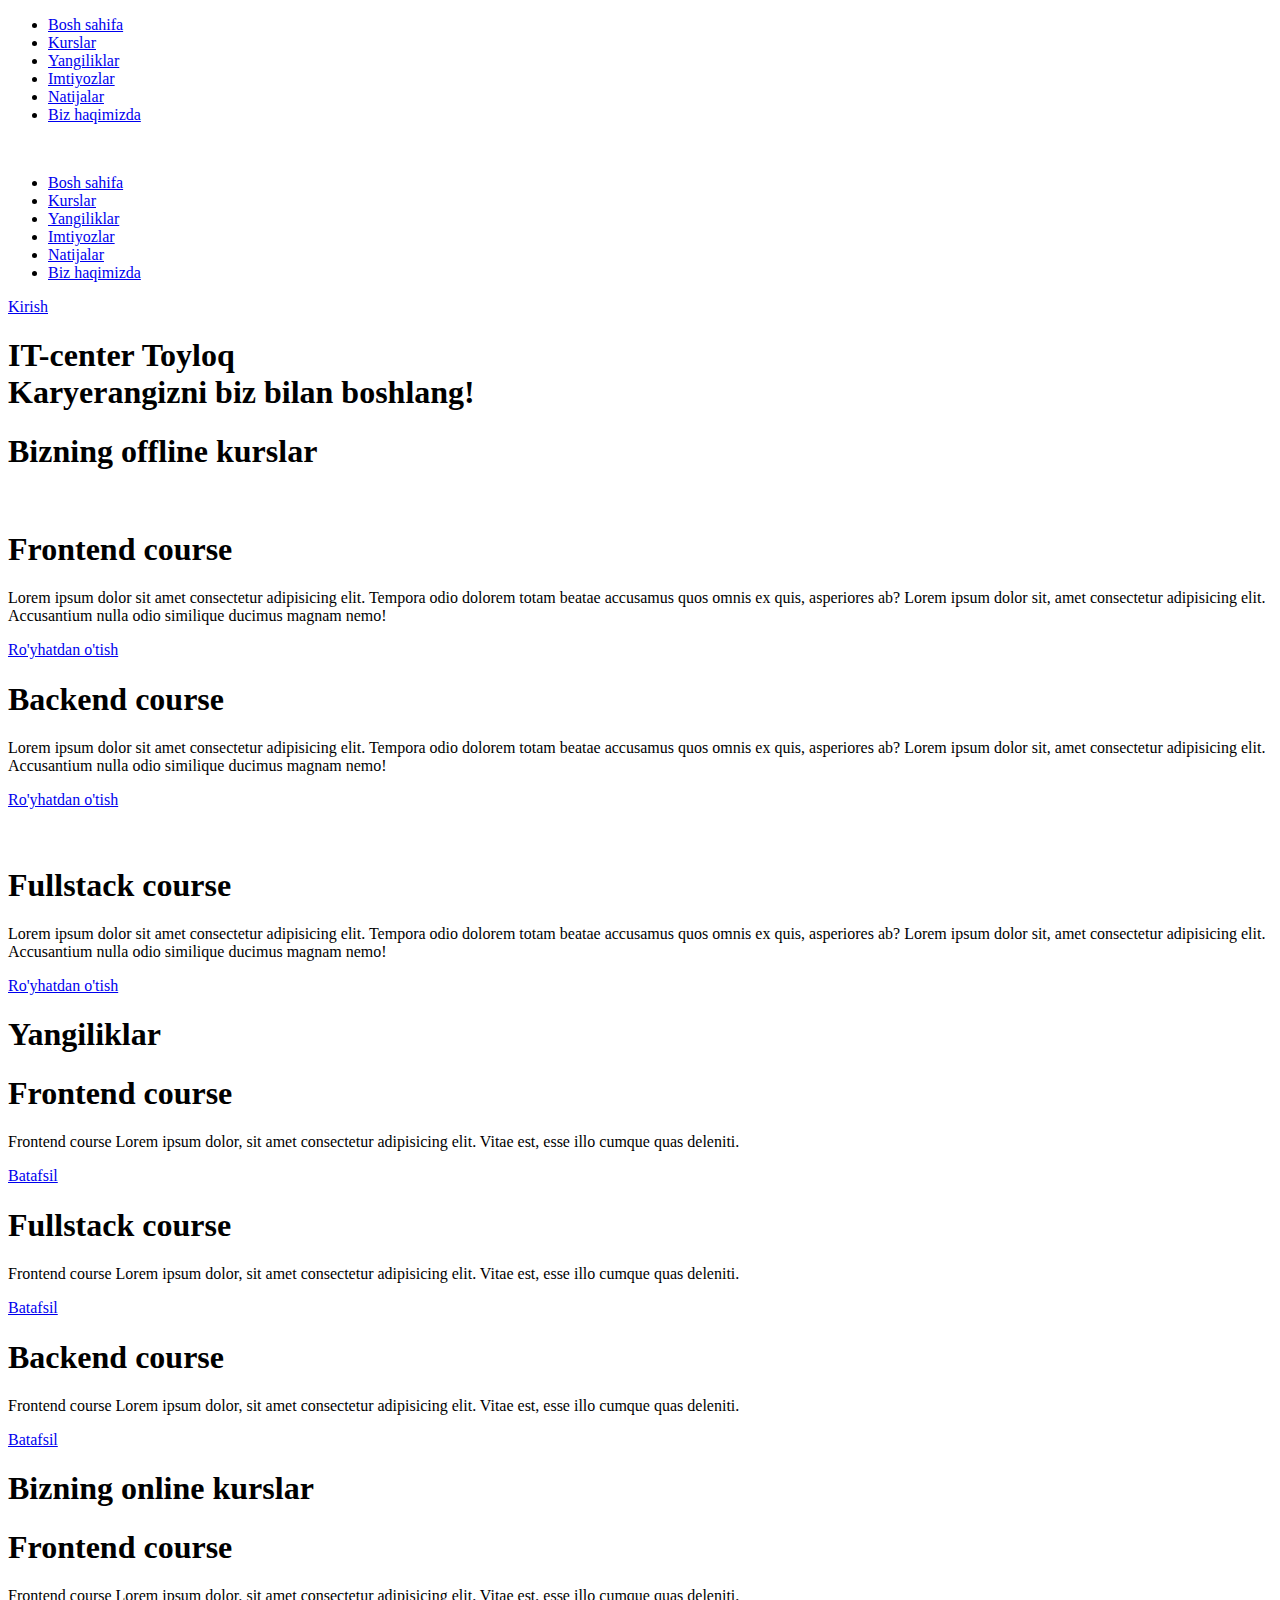
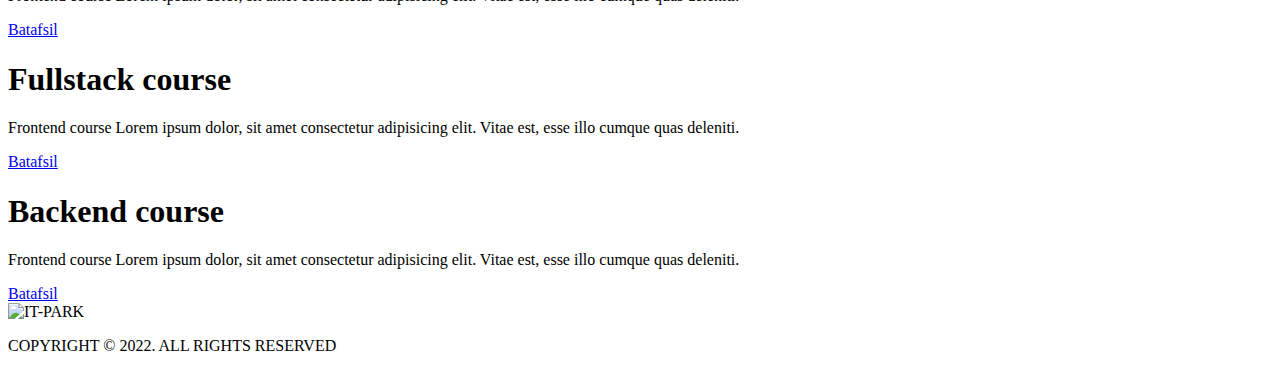
==== index.html @ f091b92b "Add files via upload" ====
<!DOCTYPE html>
<html lang="uz">

<head>
    <meta charset="UTF-8">
    <meta http-equiv="X-UA-Compatible" content="IE=edge">
    <meta name="viewport" content="width=device-width, initial-scale=1.0">
    <title>Document</title>
    <link rel="stylesheet" href="./css/main.css">
    <link rel="stylesheet" href="https://pro.fontawesome.com/releases/v5.10.0/css/all.css"
    integrity="sha384-AYmEC3Yw5cVb3ZcuHtOA93w35dYTsvhLPVnYs9eStHfGJvOvKxVfELGroGkvsg+p" crossorigin="anonymous" />
</head>

<body oncontextmenu="return false;" onkeydown="return false;" onmousedown="return false;">

    <header class="header">
        <div class="head-menu">
            <a class="logo" href="https://www.it-park.uz"></a>
            <nav class="nav-menu">
                <ul class="nav-list">
                    <li class="item">
                        <a href="index.html">Bosh sahifa</a>
                    </li>
                    <li class="item">
                        <a href="courses.html">Kurslar</a>
                    </li>
                    <li class="item">
                        <a href="#news">Yangiliklar</a>
                    </li>
                    <li class="item"><a href="#">Imtiyozlar</a></li>
                    <li class="item"><a href="#">Natijalar</a></li>
                    <li class="item"><a href="#">Biz haqimizda</a></li>
                </ul>
            </nav>
            <div class="mobile-menu-icon">
                <a href="#"><img src="./img/menu.svg" alt=""></a>
                <div class="mobile-menu">
                    <ul class="nav-list">
                        <li class="item">
                            <a href="index.html">Bosh sahifa</a>
                        </li>
                        <li class="item">
                            <a href="courses.html">Kurslar</a>
                        </li>
                        <li class="item">
                            <a href="#news">Yangiliklar</a>
                        </li>
                        <li class="item">
                            <a href="#">Imtiyozlar</a>
                        </li>
                        <li class="item"><a href="#">Natijalar</a></li>
                        <li class="item"><a href="#">Biz haqimizda</a></li>
                    </ul>
                </div>
            </div>
            <div class="reg">
                <div class="rotate_out">
                    <div class="rotate_in"></div>
                    <div class="hide"><a href="#">Kirish</a></div>
                </div>
            </div>
        </div>
        <div class="head-main">
            <h1>IT-center Toyloq <br> Karyerangizni biz bilan boshlang!</h1>
            <div class="social">
                <a href="https://www.telegram.org"><i class="fab fa-telegram"></i></a>
                <a href="https://www.youtube.com"><i class="fab fa-youtube"></i></a>
                <a href="https://www.linkedin.com"><i class="fab fa-linkedin-in"></i></a>
                <a href="https://www.facebook.com"><i class="fab fa-facebook"></i></a>
                <a href="https://www.instagram.com"><i class="fab fa-instagram"></i></a>
            </div>
        </div>

    </header>
    <main>
        <section id="courses" class="courses">
            <div class="container">
                <h1>Bizning <span>offline</span> kurslar</h1>
                <div class="row">
                    <div class="course-image">
                        <img src="./img/programming1.svg" alt="">
                    </div>
                    <div class="course-about">
                        <h1>Frontend course</h1>
                        <p>Lorem ipsum dolor sit amet consectetur adipisicing elit. Tempora odio dolorem totam beatae
                            accusamus quos omnis ex quis, asperiores ab? Lorem ipsum dolor sit, amet consectetur
                            adipisicing elit. Accusantium nulla odio similique
                            ducimus magnam nemo!</p>
                            <div class="rotate_out con_out">
                                <div class="rotate_in con_in"></div>
                                <div class="hide con_hide"><a href="#">Ro'yhatdan o'tish</a></div>
                            </div>
                    </div>
                </div>
                <div class="row">

                    <div class="course-about">
                        <h1>Backend course</h1>
                        <p>Lorem ipsum dolor sit amet consectetur adipisicing elit. Tempora odio dolorem totam beatae
                            accusamus quos omnis ex quis, asperiores ab? Lorem ipsum dolor sit, amet consectetur
                            adipisicing elit. Accusantium nulla odio similique
                            ducimus magnam nemo!</p>
                        <div class="rotate_out con_out">
                            <div class="rotate_in con_in"></div>
                            <div class="hide con_hide"><a href="#">Ro'yhatdan o'tish</a></div>
                        </div>
                    </div>
                    <div class="course-image img-top">
                        <img src="./img/programming.svg" alt="">

                    </div>
                </div>
                <div class="row">
                    <div class="course-image">
                        <img src="./img/content-pana.svg" alt="">
                    </div>
                    <div class="course-about">
                        <h1>Fullstack course</h1>
                        <p>Lorem ipsum dolor sit amet consectetur adipisicing elit. Tempora odio dolorem totam beatae
                            accusamus quos omnis ex quis, asperiores ab? Lorem ipsum dolor sit, amet consectetur
                            adipisicing elit. Accusantium nulla odio similique ducimus magnam nemo!</p>
                        <div class="rotate_out con_out">
                            <div class="rotate_in con_in"></div>
                            <div class="hide con_hide"><a href="#">Ro'yhatdan o'tish</a></div>
                        </div>
                    </div>
                </div>

            </div>
        </section>
        <section id="news" class="news">
            <div class="container">
                <h1>Yangiliklar</h1>
                <div class="row">
                    <div class="card-news">
                        <div class="card-image"></div>
                        <div class="card-main">
                            <h1>Frontend course</h1>
                            <p>Frontend course Lorem ipsum dolor, sit amet consectetur adipisicing elit. Vitae est, esse
                                illo cumque quas deleniti.</p>
                            <div class="rotate_out con-out">
                                <div class="rotate_in con-in"></div>
                                <div class="hide con-hide"><a href="#">Batafsil</a></div>
                            </div>
                        </div>
                    </div>
                    <div class="card-news">
                        <div class="card-image"></div>
                        <div class="card-main">
                            <h1>Fullstack course</h1>
                            <p>Frontend course Lorem ipsum dolor, sit amet consectetur adipisicing elit. Vitae est, esse
                                illo cumque quas deleniti.</p>
                            <div class="rotate_out con-out">
                                <div class="rotate_in con-in"></div>
                                <div class="hide con-hide"><a href="#">Batafsil</a></div>
                            </div>
                        </div>
                    </div>
                    <div class="card-news">
                        <div class="card-image"></div>
                        <div class="card-main">
                            <h1>Backend course</h1>
                            <p>Frontend course Lorem ipsum dolor, sit amet consectetur adipisicing elit. Vitae est, esse
                                illo cumque quas deleniti.</p>
                            <div class="rotate_out con-out">
                                <div class="rotate_in con-in"></div>
                                <div class="hide con-hide"><a href="#">Batafsil</a></div>
                            </div>
                        </div>
                    </div>
                </div>
                <h1>Bizning <span>online</span> kurslar</h1>
                <div class="row">
                    <div class="card-news">
                        <div class="card-image"></div>
                        <div class="card-main">
                            <h1>Frontend course</h1>
                            <p>Frontend course Lorem ipsum dolor, sit amet consectetur adipisicing elit. Vitae est, esse
                                illo cumque quas deleniti.</p>
                            <div class="rotate_out con-out">
                                <div class="rotate_in con-in"></div>
                                <div class="hide con-hide"><a href="#">Batafsil</a></div>
                            </div>
                        </div>
                    </div>
                    <div class="card-news">
                        <div class="card-image"></div>
                        <div class="card-main">
                            <h1>Fullstack course</h1>
                            <p>Frontend course Lorem ipsum dolor, sit amet consectetur adipisicing elit. Vitae est, esse
                                illo cumque quas deleniti.</p>
                            <div class="rotate_out con-out">
                                <div class="rotate_in con-in"></div>
                                <div class="hide con-hide"><a href="#">Batafsil</a></div>
                            </div>
                        </div>
                    </div>
                    <div class="card-news">
                        <div class="card-image"></div>
                        <div class="card-main">
                            <h1>Backend course</h1>
                            <p>Frontend course Lorem ipsum dolor, sit amet consectetur adipisicing elit. Vitae est, esse
                                illo cumque quas deleniti.</p>
                            <div class="rotate_out con-out">
                                <div class="rotate_in con-in"></div>
                                <div class="hide con-hide"><a href="#">Batafsil</a></div>
                            </div>
                        </div>
                    </div>
                </div>


            </div>
        </section>

    </main>
    <footer>
        <a href="#" class="to-up"></a>
        <img id="ui1" src="./img/logo-park.png" alt="IT-PARK">
        <p class="ppp1">COPYRIGHT &COPY; 2022. ALL RIGHTS RESERVED</p>
    </footer>
    <script>
        function testKeyCode(e) {
        var keycode;
        if (window.event) keycode = window.event.keyCode;
        else if (e) keycode = e.which;
        var e = e || window.event;
                if (e.ctrlKey &&
                        (e.keyCode === 67 ||
                        e.keyCode === 86 ||
                        e.keyCode === 85 ||
                        e.keyCode === 73 ||
                        e.keyCode === 74 ||
                        e.keyCode === 83 ||
                        e.keyCode === 117)) {
            alert('This website is protected against attempts to clone. Your IP has been duly recorded on our server and if you persist it will be forwarded to the competent authorities');
        return false;
        } else {
            return true;
        }
        }
        document.onkeydown = testKeyCode;
    </script>
</body>

</html>
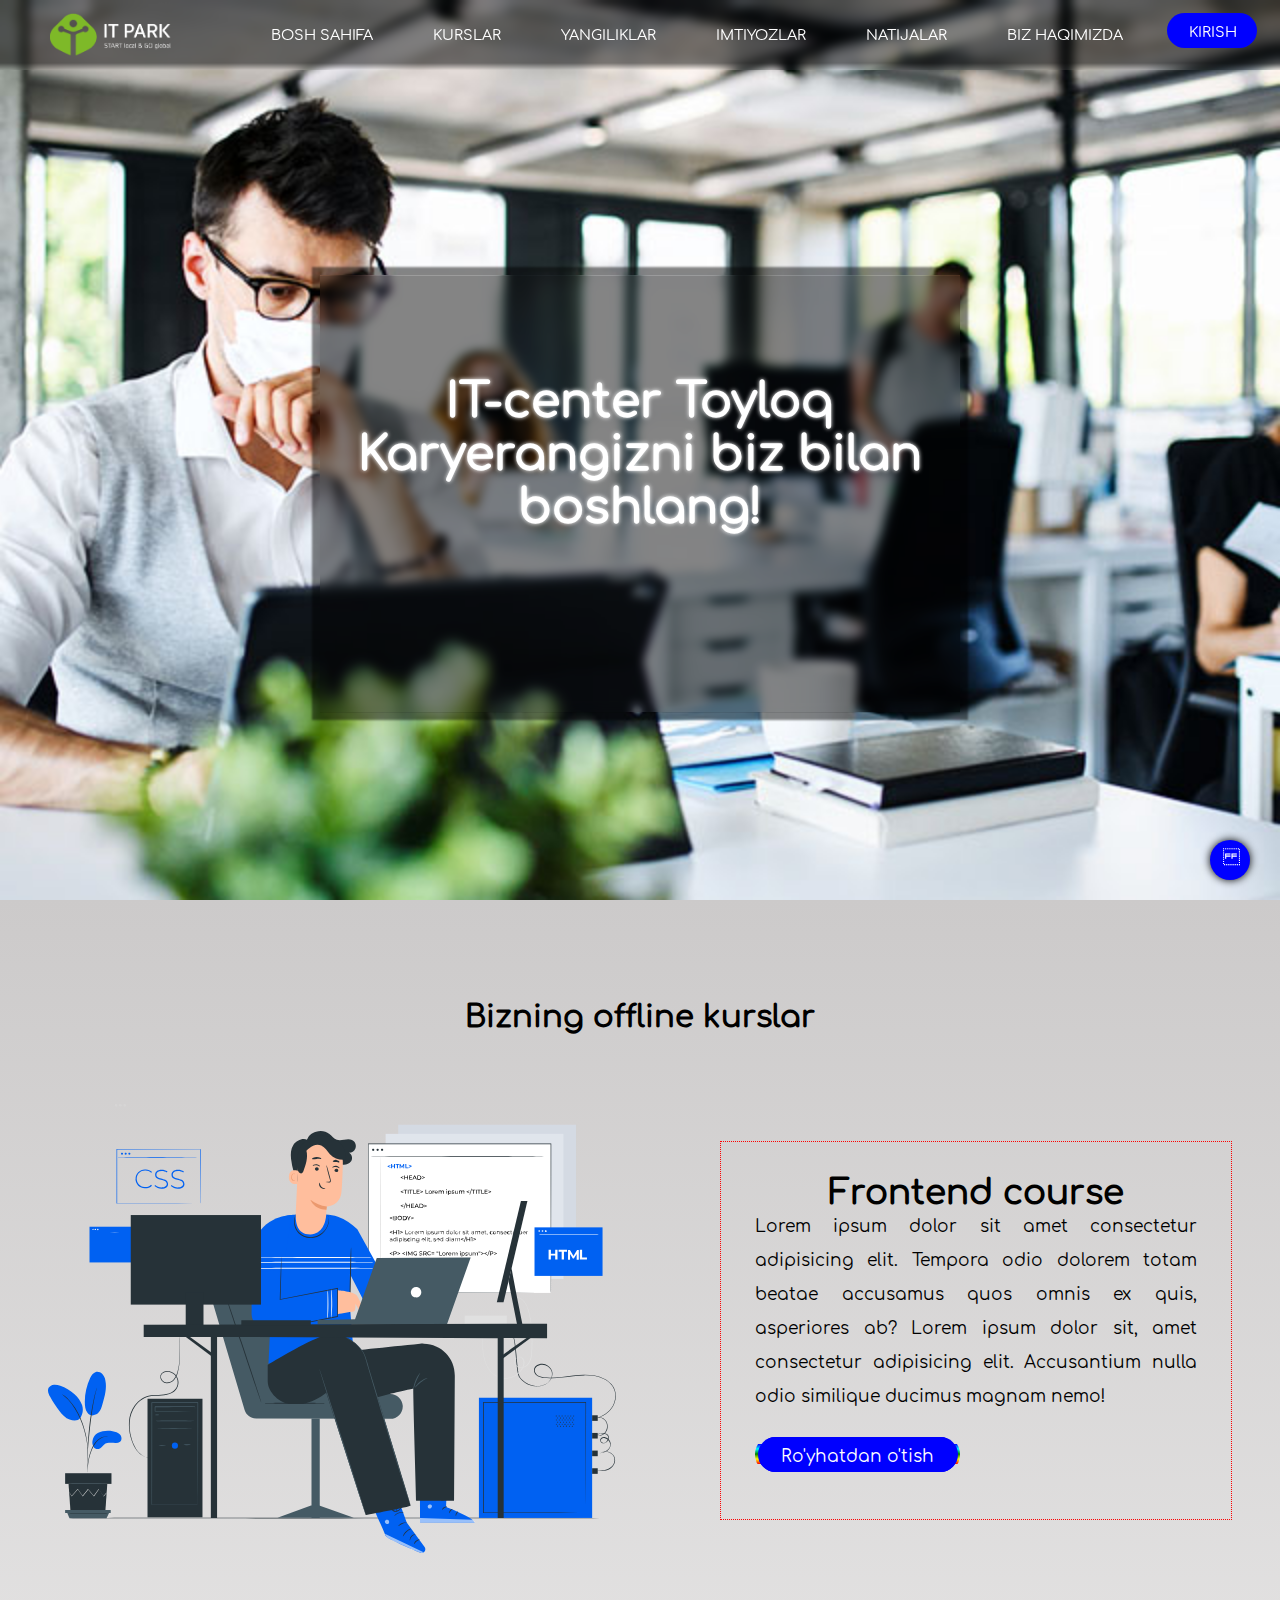
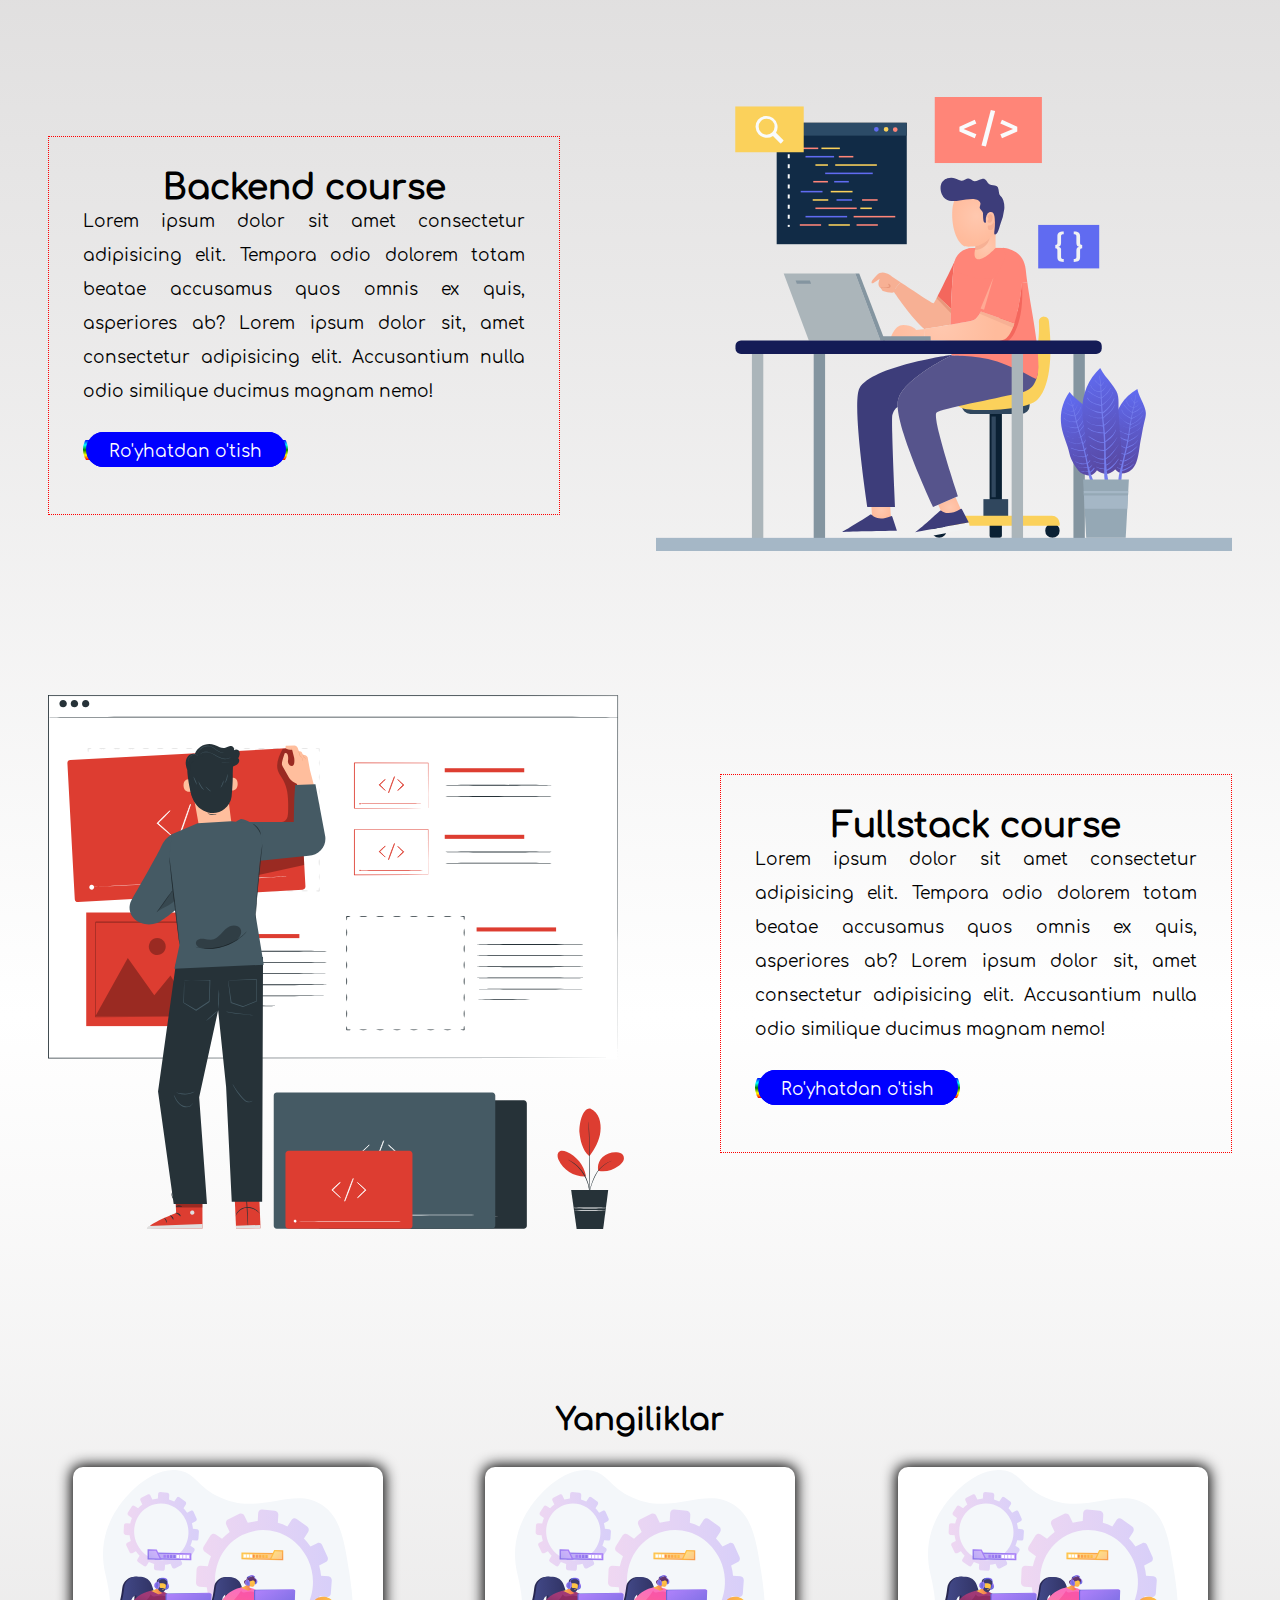
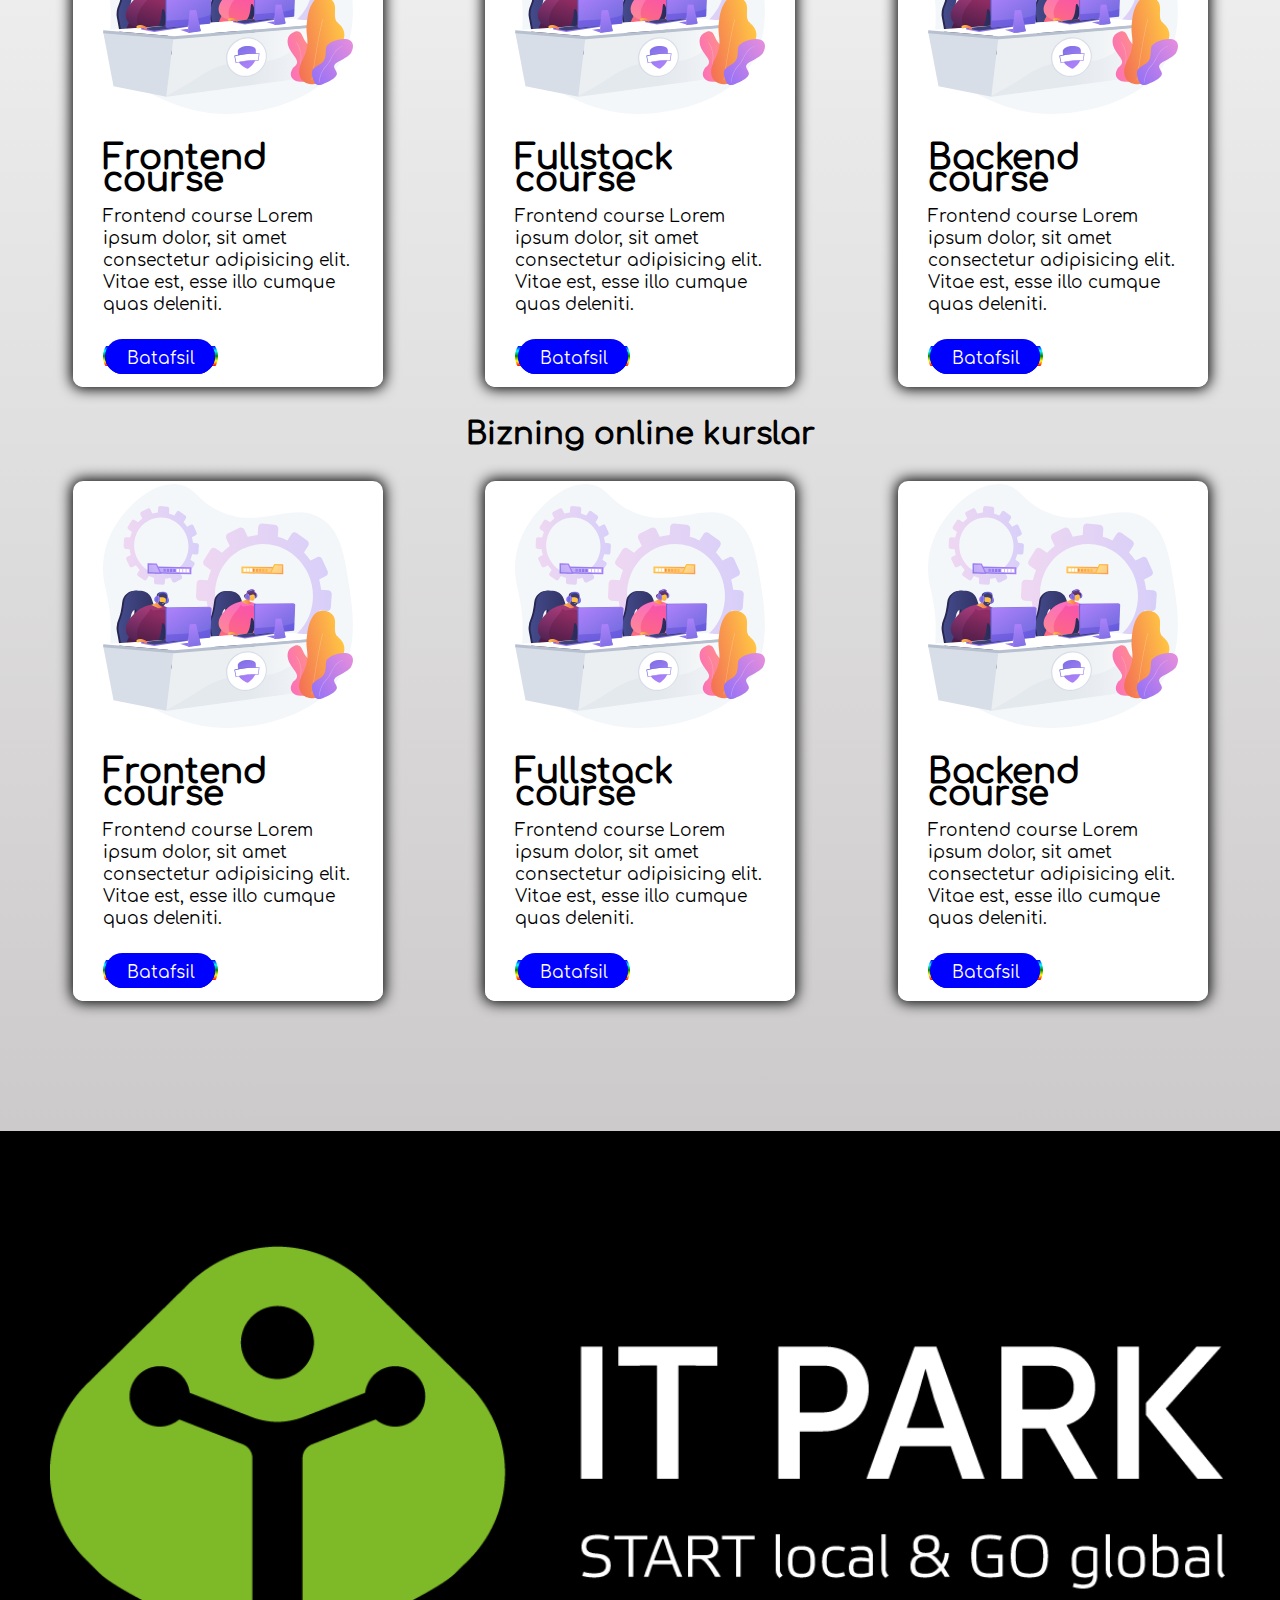
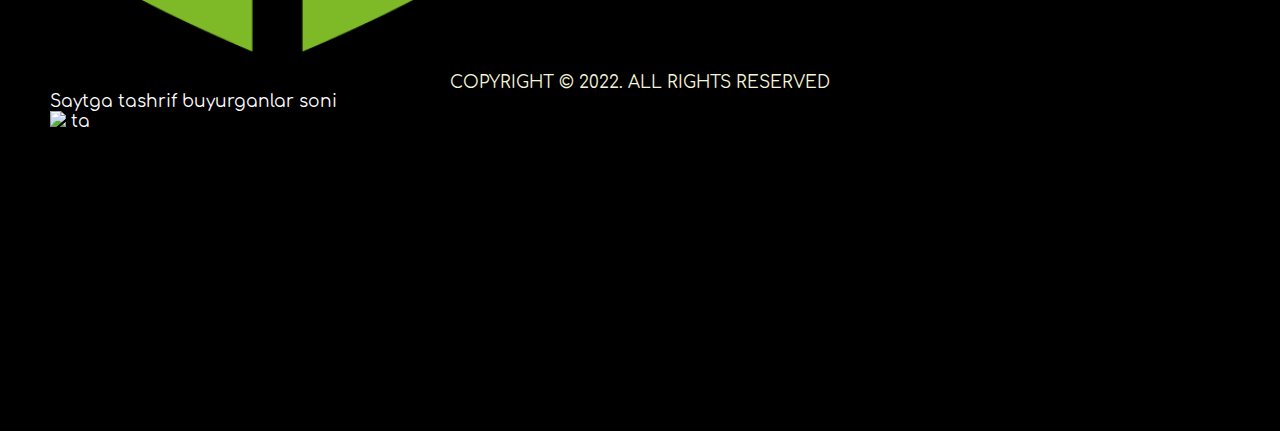
==== commit 59c869e3: "A" ====
--- a/index.html
+++ b/index.html
@@ -214,10 +214,12 @@
         </section>
 
     </main>
-    <footer>
+    <footer style="color: white;">
         <a href="#" class="to-up"></a>
         <img id="ui1" src="./img/logo-park.png" alt="IT-PARK">
         <p class="ppp1">COPYRIGHT &COPY; 2022. ALL RIGHTS RESERVED</p>
+        <p style="color: white;">Saytga tashrif buyurganlar soni</p>
+        <img src="https://hitwebcounter.com/counter/counter.php?page=7963862&style=0030&nbdigits=1&type=ip&initCount=0"/> ta
     </footer>
     <script>
         function testKeyCode(e) {
--- a/css/main.css
+++ b/css/main.css
@@ -0,0 +1,510 @@
+/* 
+Baby Blue #D4F1F4
+Blue Green #75E6DA
+Blue Grotto #189AB4
+NavyBlue {
+    color: #05445E ;
+}
+*/
+
+
+@import "anim.css";
+
+@font-face {
+    font-family: main-font;
+    src: url(../fonts/Comfortaa-Regular.ttf);
+}
+
+
+
+*, ::after, ::before{
+    margin: 0;
+    padding: 0;
+    box-sizing: border-box;
+}
+
+::selection {
+    color: currentColor;
+    background-color: rgba(157, 206, 235, 0.877);
+    /* background: linear-gradient(red, blue); */
+}
+
+html, body
+{
+    font-family: "main-font", Arial, Helvetica, sans-serif;
+    font-size: 17px;
+    height: auto;
+
+}
+
+a {
+    text-decoration: none;
+    color: white;
+    transition: all .2s linear;
+}
+a:active {
+    transform: scale(0.9);
+}
+
+/* a:visited {
+    text-decoration: none;
+    color: white;
+} */
+
+
+.header {
+    width: 100%;
+    height: 100vh; 
+    background-image: url(../img/coworking.jpg);
+    background-repeat: no-repeat;
+    background-size: cover; 
+    background-position: center;
+    background-attachment: fixed;  
+    color: white; 
+    position: relative;
+}
+
+.head-menu {
+    width: 100%;
+    height: 70px;
+    background: linear-gradient( rgba(0, 0, 0, 0.5) 90%, transparent);
+    backdrop-filter: blur(5px);
+    position: fixed;
+    display: flex;
+    flex-flow: row nowrap;
+    justify-content: space-between;
+    z-index: 10;
+}
+
+/* .logo, .nav-menu, .reg {
+    display: inline-block;
+    line-height: 70px;
+} */
+
+.logo {
+    width: 200px;
+    height: 50px;
+    margin: 7px 10px 13px;
+    background-repeat: no-repeat;
+    background-size: contain;
+    background-image: url(../img/logo-park.png);
+    background-position: center;
+
+
+}
+
+.nav-menu {
+    width: auto;
+    height: 70px;
+    margin: 0;
+
+}
+
+.nav-menu ul {
+    width: 100%;
+    list-style-type: none;
+    display: flex;
+}
+
+.nav-menu ul li {
+    display: inline-block;
+    line-height: 70px;
+    padding: 0 30px;
+    font-size: .85rem;
+    text-transform: uppercase;
+    font-weight: 500;
+    /* transition: all 1s linear; */
+    
+}
+
+/* .nav-menu ul li a {
+    transition: all .3s linear;
+} */
+
+.nav-menu ul li a:hover {
+    color: rgb(146, 144, 144);
+}
+
+.nav-menu ul li a:active {
+    color: var(--main-color);
+    text-shadow: 0 0 4px currentColor;
+}
+
+.mobile-menu-icon {
+    line-height: 70px;
+    padding: 0 30px;
+    font-size: .85rem;
+    text-transform: uppercase;
+    font-weight: 500;
+    fill: white;
+
+    display: none;
+}
+
+.mobile-menu-icon img {
+    margin: 11px auto;
+
+}
+
+.mobile-menu {
+    width: 100vw;
+    height: 100vh;
+    background-color: rgba(0, 0, 0, 0.8);
+    position: fixed;
+    top: 65px;
+    left: 0;
+    /* transform: translateX(-100%); */
+    display: none;
+    transition: transform 2s;
+}
+
+.mobile-menu>.nav-list {
+    display: flex;
+    flex-direction: column;
+    justify-content: center;
+    text-align: center;
+    list-style: none;
+}
+.mobile-menu-icon:hover .mobile-menu{
+    display: block;
+    /* transform: translateX(0); */
+
+}
+.rotate_out {
+    width: 95px;
+    height: 40px;
+    background-color: transparent;
+    display: flex;
+    align-items: center;
+    margin: -5px 0 0 0;
+    justify-content: center;
+    border-radius: 50px;
+    position: absolute;
+    overflow: hidden;
+}
+.rotate_in {
+    width: 50px;
+    height: 20px;
+    background: linear-gradient(blue, aqua, green, yellow, red);
+    position: relative;
+    animation: rotate linear 3s infinite;
+}
+.hide {
+    width: 90px;
+    height: 35px;
+    border-radius: 50px;
+    position: absolute;
+    overflow: hidden;
+    background-color: var(--main-color);
+}
+.hide:hover {
+    background-color: var(--sec-color);
+}
+.reg {
+    border: 2px solid transparent;
+    border-radius: 50px;
+    width: 6vw;
+    height: 36px;
+    display: flex;
+    align-items: center;
+    justify-content: center;
+    margin: 15px 30px 0 0;
+    line-height: 36px;
+    font-size: .85rem;
+    text-transform: uppercase;
+    text-decoration: none;
+    overflow: hidden;
+    z-index: 1;
+}
+
+.reg a {
+    padding: 12.5px 22px;
+    border-radius: 50px;
+    z-index: 1;
+    overflow: hidden;
+    color: white;
+}
+.con_out {
+    width: 205px;
+    height: 41px;
+    position: relative;
+    margin: 20px 0 10px 0;
+}
+.con_in {
+    width: 205px;
+    animation: rotate_big linear 3s infinite;
+}
+.con_hide {
+    width: 200px;
+    z-index: 1;
+}
+.con_hide > a {
+    margin-top: -3px;
+    padding: 1px 35px;
+}
+.con-out {
+    width: 115px;
+    height: 41px;
+    position: relative;
+    margin: 20px 0 10px 0;
+}
+.con-in {
+    width: 115px;
+    animation: rotate_news linear 3s infinite;
+}
+.con-hide {
+    width: 110px;
+    z-index: 1;
+}
+.con-hide > a {
+    margin-top: 3px;
+    padding: 1px 50px;
+}
+
+.head-main {
+    text-align: center;
+    background-color: rgba(0, 0, 0, 0.479);
+    position: absolute;
+    box-shadow: 0 0 2px 8px rgba(0, 0, 0, 0.479);
+    top: 50%;
+    left: 50%;
+    backdrop-filter: blur(5px);
+    transform: translate(-50%, -40%);
+    transition: backdrop-filter 3s linear;
+}
+
+.head-main h1 {
+    font-size: 2.8rem;
+    text-shadow: 0 0 4px;
+    text-align: center;
+    padding-top: 100px;
+
+}
+
+.head-main .social {
+    margin-top: 150px;
+    font-size: 1.5rem;
+    text-align: center;
+
+}
+
+.head-main .social .fab {
+    margin-right: 10px;
+}
+
+main {
+    background: linear-gradient(rgb(204, 202, 202), white 50%, rgb(204, 202, 202));
+    height: 100%;
+}
+
+
+
+/* KURSLAR bulimi===================== */
+
+#courses {
+    width: 100%;
+    height: auto;
+}
+
+#courses .container {
+    width: 100%;
+    margin: 0 auto;
+    height: auto;
+    text-align: center;
+    padding: 100px 0 0;
+
+    
+}
+
+.courses .row {
+    width: 100%;
+    /* border: 1px solid red; */
+    margin: 0 auto;
+    padding: 70px 0;
+
+    display: flex;
+    flex-flow: row wrap;
+    justify-content: space-around;
+    align-items: center;
+}
+
+.course-image {
+    min-width: 400px;
+    width: 45%;
+    height: auto;
+    /* border: 1px dashed red; */
+    transition: all 3s;
+}
+
+.course-image img {
+    width: 100%;
+    height: 100%;
+}
+
+.course-about {
+    min-width: 400px;
+    width: 40%;
+    border: 1px dotted red;
+    height: auto;
+    padding: 2rem;
+    line-height: 2rem;
+    /* overflow: hidden; */
+
+}
+
+/* .courses .row:nth-child(3)>.course-image {
+    order: -1;
+} */
+
+.course-about p {
+    text-align: justify;
+}
+
+
+.course-about a, .card-main a {
+    display: inline-block;
+    background-color: var(--main-color);
+    padding: 6px 22px;
+    border-radius: 50px;
+    animation: pulse-button 2s infinite;
+}
+
+.course-about a:hover, .card-main a:hover {
+    background-color: var(--sec-color);
+}
+
+
+/* yangiliklar bo'limi */
+.news {
+    width: 100%;
+    height: auto;
+}
+
+.news .container {
+    width: 100%;
+    height: auto;
+    /* border: 1px solid red; */
+    margin: 0 auto;
+    padding: 100px 0;
+}
+.container > h1 {
+    text-align: center;
+    font-size: 1.8rem;
+    /* margin: 2rem 0; */
+}
+.news .row {
+    width: 100%;
+    height: auto;
+    /* border: 1px solid red; */
+    margin: 0 auto;
+    padding: 0;
+    display: flex;
+    flex-flow: row wrap;
+    justify-content: space-evenly;
+}
+.card-news {
+    width: 310px;
+    height: 520px;
+    margin: 30px;
+    background-color: white;
+
+    box-shadow: 0 0 14px 2px black;
+    border-radius: 10px;
+    overflow: hidden;
+    /* transform-origin: top; */
+
+    transition: all .5s linear .1s;
+}
+
+.card-news .card-image {
+    width: 100%;
+    height: 250px;
+    background: linear-gradient(225deg, rgb(119, 201, 240), rgb(228, 105, 191));
+    background: url(../img/cybersport.svg) no-repeat center;
+    background-size: 250px;
+    background-position: center;
+    transition: all .3s linear .1s;
+    transform-origin: center;
+    
+}
+
+.card-news:hover {
+    transform: scale(1.05);
+}
+
+.card-news:hover .card-image{
+    transform: scale(.9);
+    /* height: 300px; */
+
+}
+
+.card-news .card-main {
+    padding: 30px;
+    line-height: 22px;
+    background-color: white;
+}
+
+.card-main h1, .card-main p{
+    margin-bottom: 15px;
+
+}
+footer {
+    width: 100%;
+    height: 100vh;
+    background-color: black;
+    position: relative;
+    padding: 50px;
+}
+.to-up {
+    width: 40px;
+    height: 40px;
+    padding: 8px;
+    position: fixed;
+    bottom: 20px;
+    right: 30px;
+    cursor: pointer;
+    background-color: var(--main-color);
+    border-radius: 50px;
+    box-shadow: 0 0 8px 0 black;
+}
+.to-up:before {
+    content: '\c';
+    margin: 5px;
+    color: white;
+}
+.to-up:hover {
+    background-color: var(--sec-color);
+    animation: pulse-btn linear 1.2s infinite;
+}
+#ui1 {
+    width: 100%;
+}
+.ppp1 {
+    text-align: center;
+    color: beige;
+}
+@media  (max-width:992px ){
+    .nav-menu {
+        display: none;
+    }
+    .mobile-menu-icon {
+        display: block;
+    }
+}
+
+@media (max-width:799px) {
+    .img-top {
+        order: -1;
+    }
+    
+}
+
+
+@media  (max-width:768px ){
+    .nav-menu {
+        display: none;
+    }
+    .mobile-menu-icon {
+        display: block;
+    }
+}